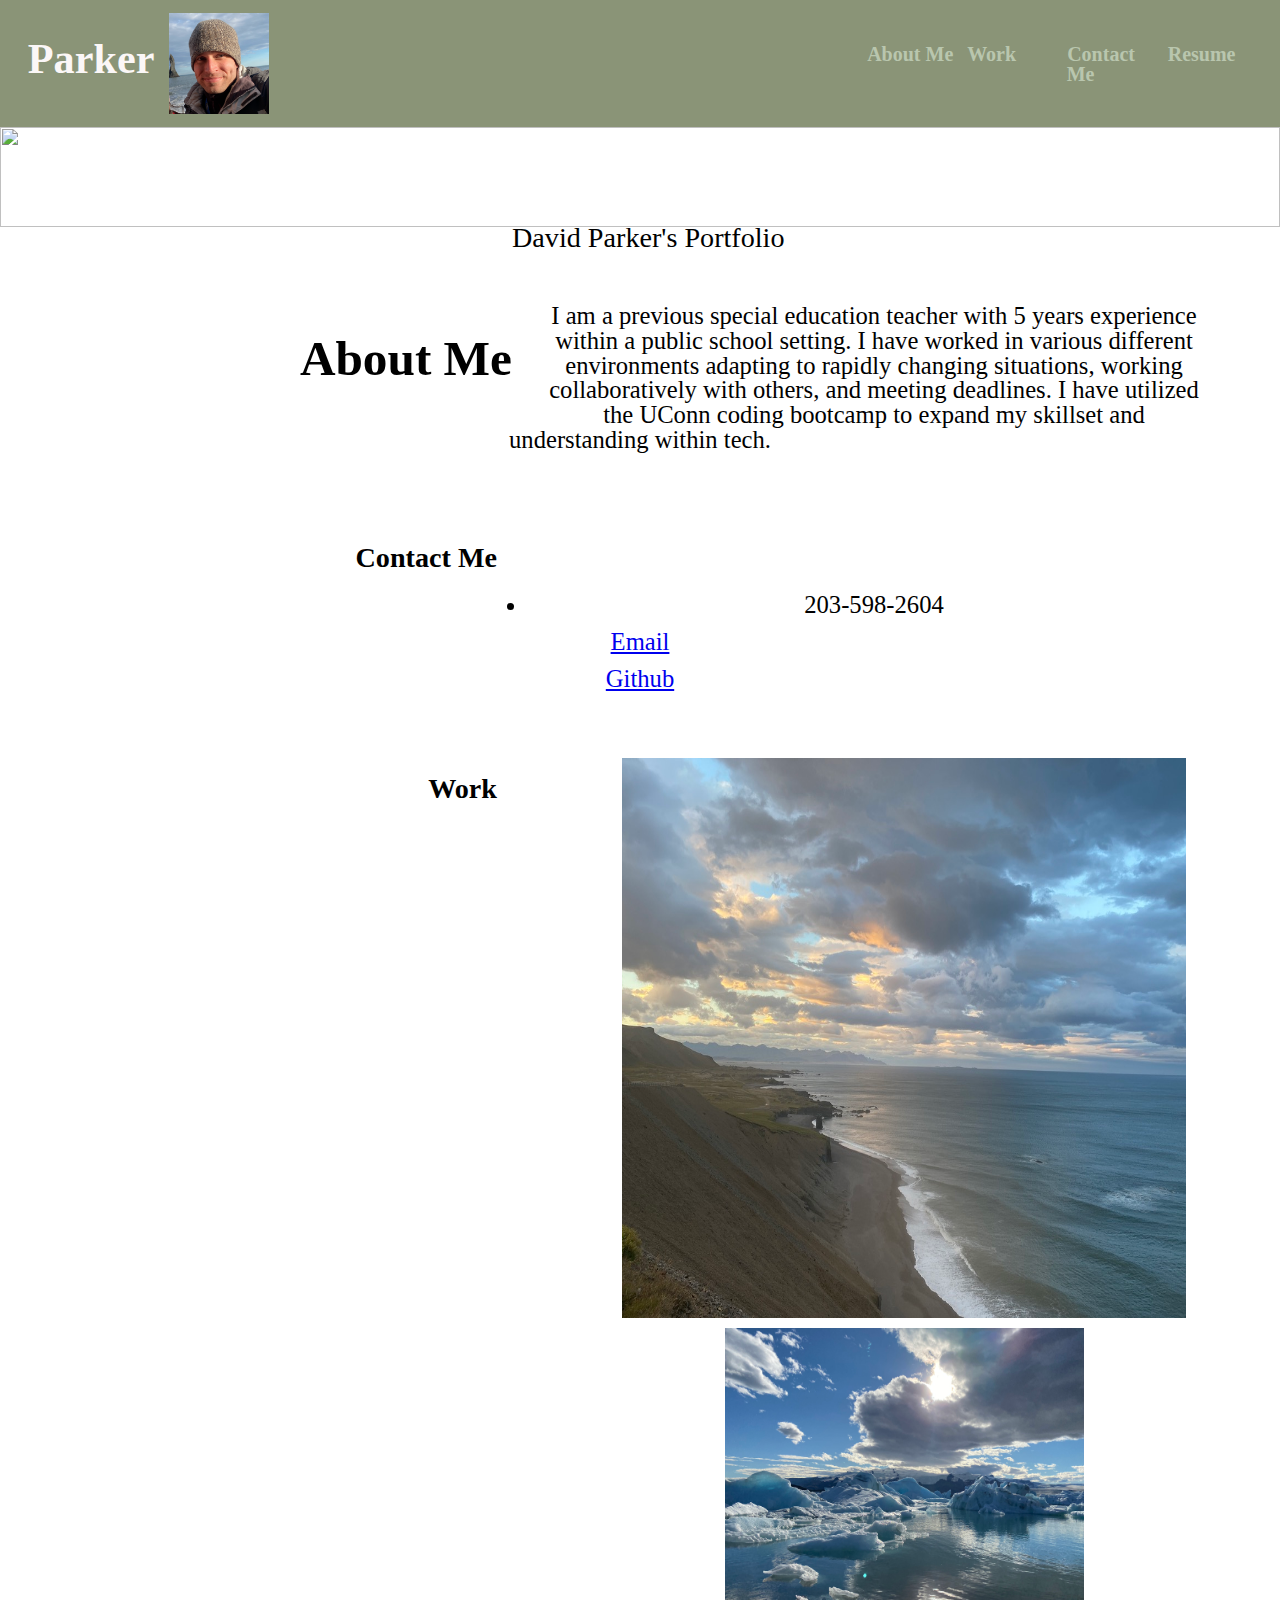
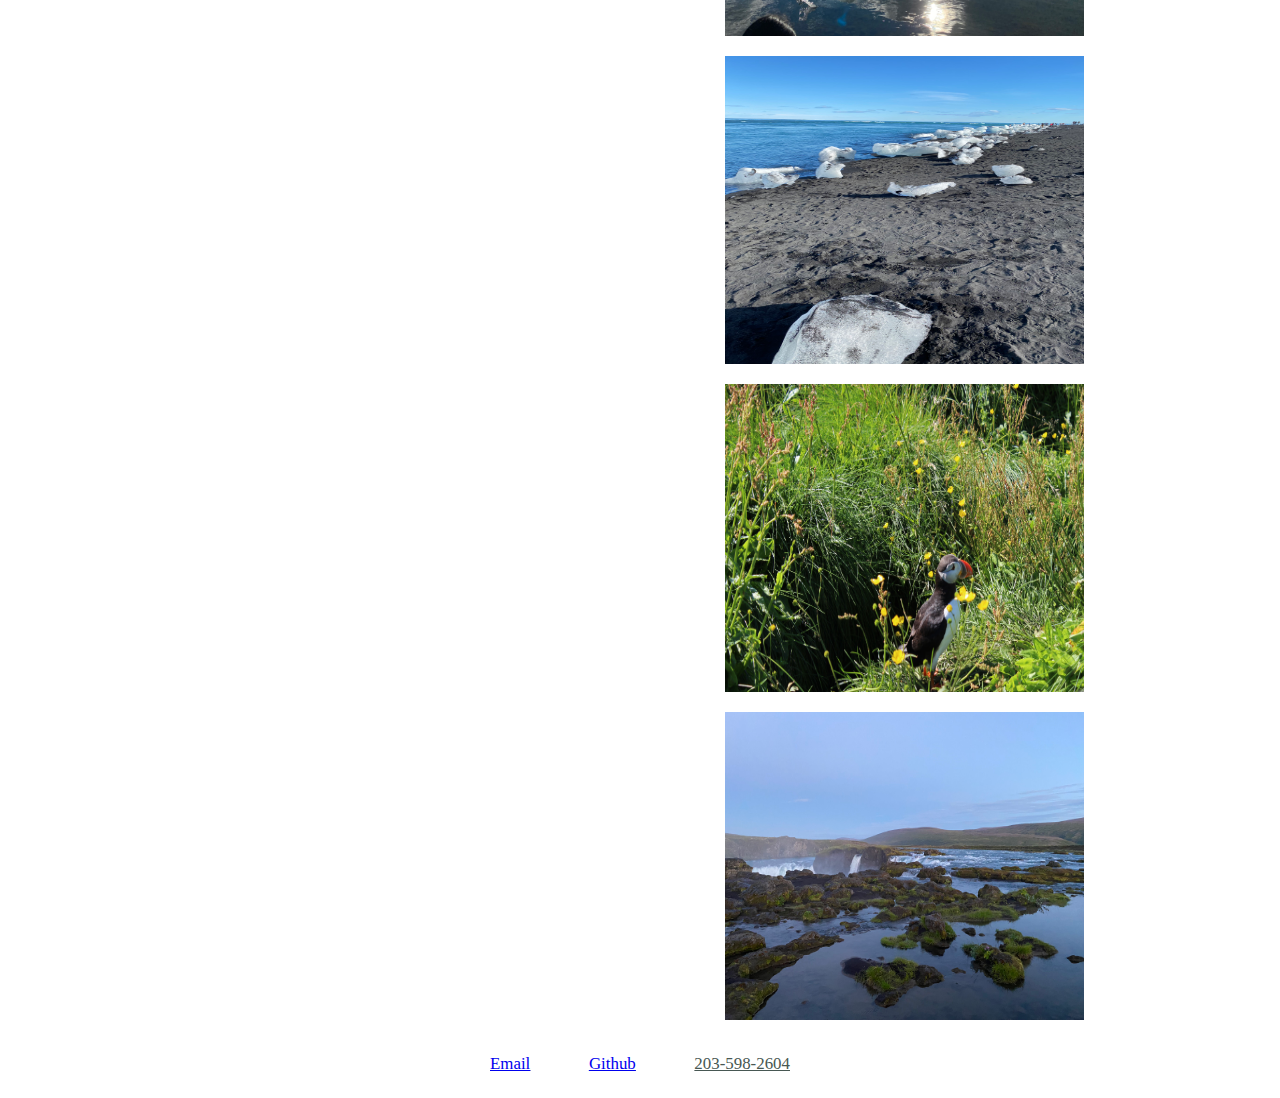
==== index.html @ a6476c89 "attempted asides" ====
<!DOCTYPE html>
<html>
    <head>
        <meta charset="UTF-8">
        <meta name="viewport" content="width=device-width, initial-scale=1.0">
        <title>David Parker Portfolio</title>
        <link rel="stylesheet" href="assets/css/reset.css" />
        <link rel="stylesheet" href="./assets/css/style.css" />
      </head>
      
      <body>
          <header>
      
             <div class="logo-container">
                <h1>Parker</h1>
                <img src="./images/headshot.png" class="headshot" alt="">
                
             </div>
            <nav >
                <ul class="nav-links">
                    <li><a href="#about-me">About Me</a></li>
                    <li><a href="#work">Work</a></li>
                    <li><a href="#contact">Contact Me</a></li>
                    <li><a href="#">Resume</a></li>
                 </ul>
        
            </nav>
          </header>
    <section class="under-header">
        <img src="https://static.vecteezy.com/system/resources/thumbnails/004/243/021/small/abstract-template-background-white-and-bright-blue-squares-overlapping-with-halftone-and-texture-free-vector.jpg" class="lines" alt="">
        <div class="bottom-left">David Parker's Portfolio</div>
    </section>

      

    <section id="about-me">
      <aside>
        <h3>About Me</h3>
       </aside>
        <p> I am a previous special education teacher with 5 years experience within a public school setting. I have worked in various different environments adapting to rapidly changing situations, working collaboratively with others, and meeting deadlines. I have utilized the UConn coding bootcamp to expand my skillset and understanding within tech.</p>
      </section>
      <aside>
        <h3>Contact Me</h3>
       </aside>

        <section id="contact">
          
          <li>
              <ul>203-598-2604</ul>
              <ul><a href="mailto: david.m.parker92@gmail.com">Email</a></ul>
              <ul><a href="https://github.com/DavidParker42">Github</a></ul>
          </li>
        </section>

      <section class="work-title">
        <aside>
         <h3>Work</h3>
        </aside>
        
    </section>
          <section class="picsContainer">
            <img src="./images/clouds-overview.jpeg" class="work" alt="">
            <img src="./images/iceberg.jpeg" class="gridPics" alt="">
            <img src="./images/ice.jpeg" class="gridPics" alt="">
            <img src="./images/bird.jpeg" class="gridPics" alt="">
            <img src="./images/water-rocks.jpeg" class="gridPics" alt="">
          </section>
          
         
          
          <footer>
            <li>
                <ul><a href="mailto: david.m.parker92@gmail.com">Email</a></ul>
                <ul><a href="https://github.com/DavidParker42">Github</a></ul>
                <ul>203-598-2604</ul>

            </li>
          </footer>
      </body>
</html>
---- assets/css/style.css ----
header {
  display: flex;
  justify-content: space-between;
  align-items: center;
  padding: 1%;
  background-color: #8a9477;
  color: rgb(251, 247, 247);
}

.logo-container{
  display: flex;
}

  nav li {
    display: inline;
    min-width: 100px;
    font-size: 20px;
 }
  .headshot{
     width: 100px;
  }
   .nav-links {
    display: flex;
   }

  nav a {
    width: 250px;
    margin: 0 .5%;
    font-size: 100%;
    color: #13293d;
   
  }
  nav a:hover {
    color: rgb(72, 88, 83);
    text-decoration: underline;
    
  }

  nav a {
    color: #b9c6ae;
    font-weight: bold;
    text-decoration: none;
  }
  
  .underheader {
    display: flex;
    position: relative;
    text-align: center;
    color: white;
  }

  .bottom-left {
    position: absolute;
    bottom: 72%;
    left: 40%;
    font-size: 200%;
  }

  #about-me {
    text-align: center;
font-size: 175%;
padding: 75px;
  }

  aside {
    text-align: right;
    width: 40%;
    padding-right: .5rem;
    margin-right: .5rem;
    float: left;
  }

  aside h3 {
    font-size: 200%;
  }

  .work {
    margin: auto;
    height: 560px;
    width: 75%;

  }

.gridPics{
  height: 308px;
  width: 359px;
  margin: auto;
  padding: 10px;
 
}

  .lines {
    height: 100px;
    width: 100vw;
  }

  main {
    display: flex;
    flex: 1 1 0;
    max-width: 1200px;
    margin: 2% auto;
  }

  h1 {
    font-size: 300%;
  }

  #contact {
    line-height: 1.5;
    text-align: center;
    font-size: 175%;
    padding: 60px;
  }

  footer {
    display: flex;
    justify-content: center;
    padding: 2%;
    background-color: white;
    color: rgb(1, 1, 1);
  }

.picsContainer{
  display: flex;
  flex-wrap: wrap;
}
.work:hover{
  border: 5px solid tan;
  color: rgb(72, 88, 83);
}
.gridPics:hover{
  border: 5px solid tan;
  color: rgb(72, 88, 83);
}

  footer li {
    display: flex;
    justify-content: space-between;
    min-width: 300px;
    font-size: larger;
    text-decoration: underline;
    color: rgb(72, 88, 83);
  }
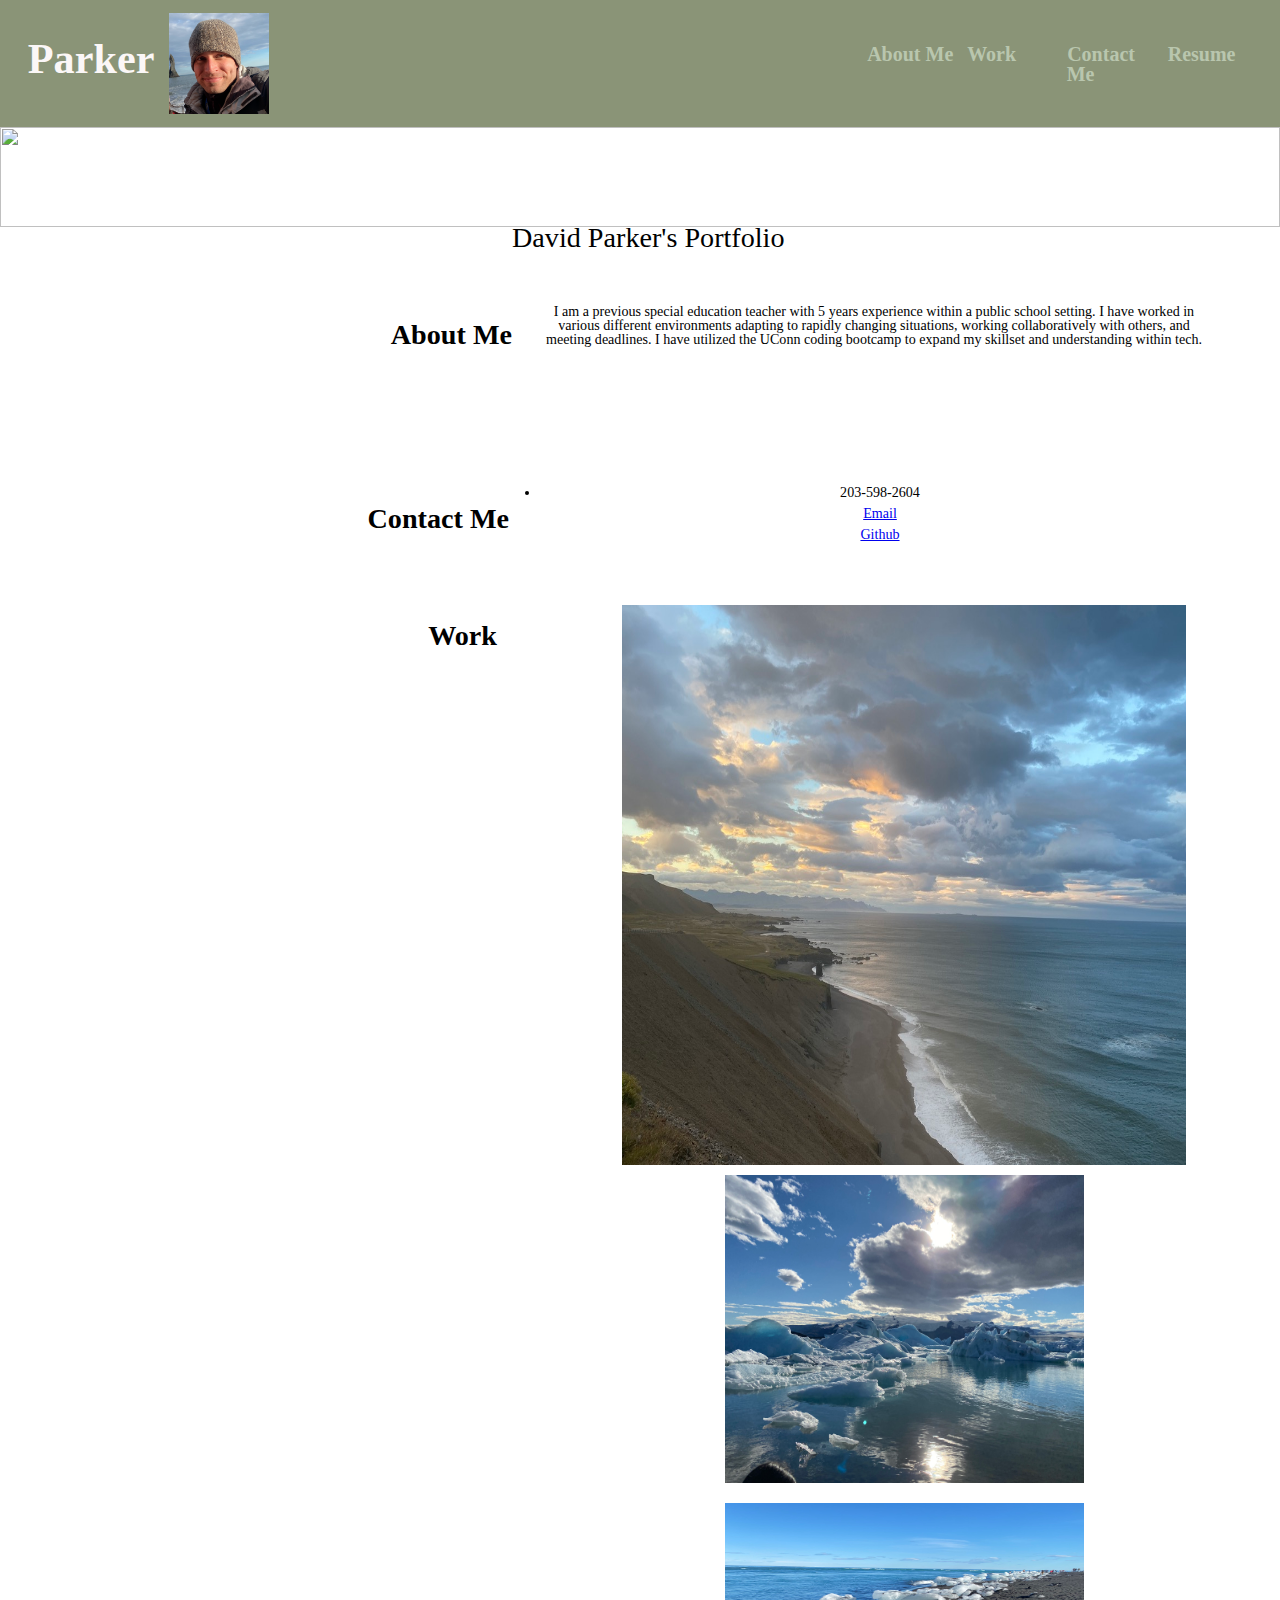
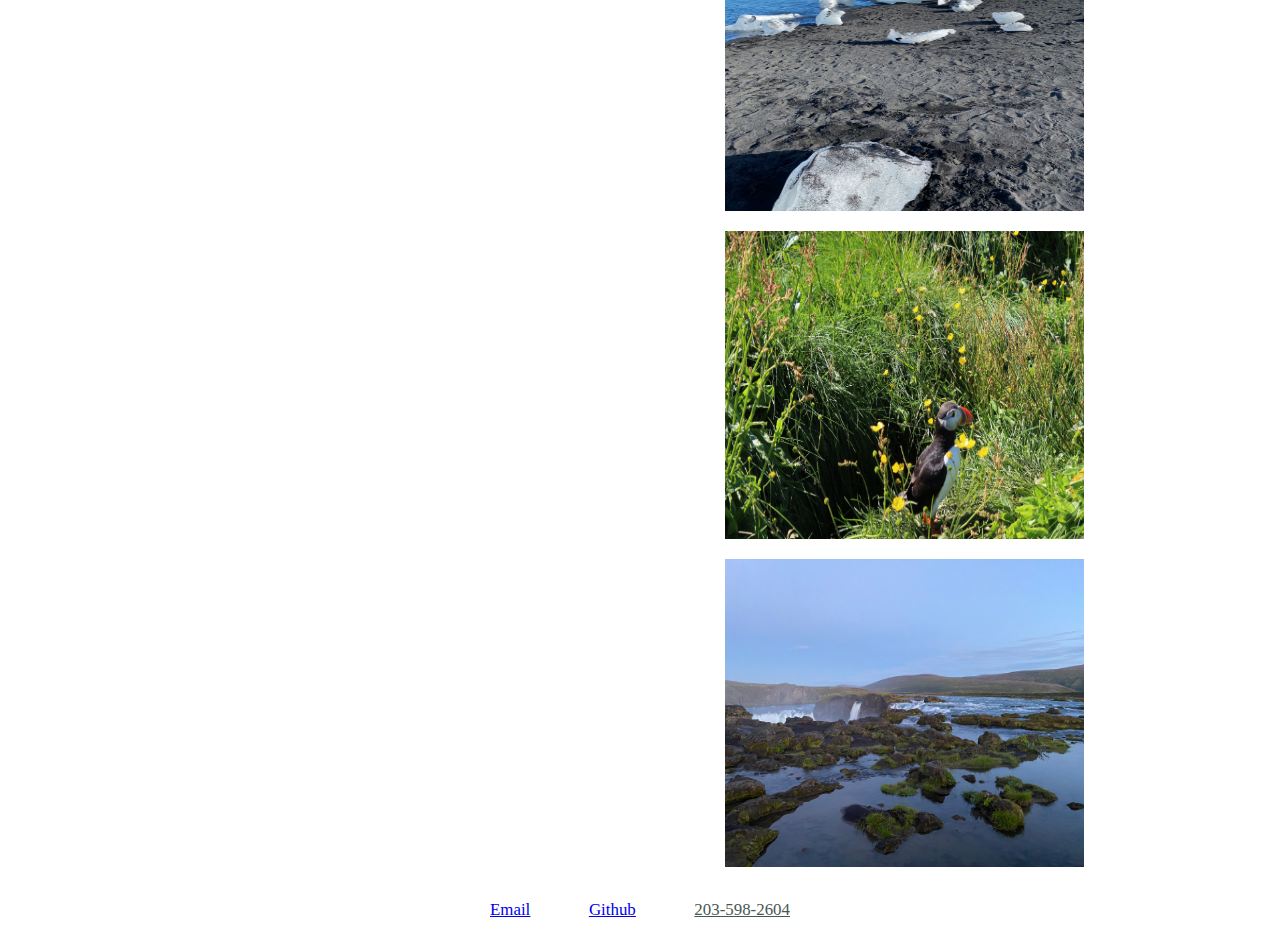
==== commit 904362f1: "2nd attempt asides" ====
--- a/index.html
+++ b/index.html
@@ -34,17 +34,22 @@
       
 
     <section id="about-me">
-      <aside>
+
+       <aside>
         <h3>About Me</h3>
        </aside>
+
         <p> I am a previous special education teacher with 5 years experience within a public school setting. I have worked in various different environments adapting to rapidly changing situations, working collaboratively with others, and meeting deadlines. I have utilized the UConn coding bootcamp to expand my skillset and understanding within tech.</p>
       </section>
-      <aside>
-        <h3>Contact Me</h3>
-       </aside>
+      
+      
 
         <section id="contact">
-          
+
+           <aside>
+            <h3>Contact Me</h3>
+           </aside>
+
           <li>
               <ul>203-598-2604</ul>
               <ul><a href="mailto: david.m.parker92@gmail.com">Email</a></ul>
@@ -53,6 +58,7 @@
         </section>
 
       <section class="work-title">
+        
         <aside>
          <h3>Work</h3>
         </aside>
--- a/assets/css/style.css
+++ b/assets/css/style.css
@@ -58,9 +58,12 @@
 
   #about-me {
     text-align: center;
-font-size: 175%;
 padding: 75px;
   }
+
+aside h3 {
+  
+}
 
   aside {
     text-align: right;
@@ -68,6 +71,7 @@
     padding-right: .5rem;
     margin-right: .5rem;
     float: left;
+    boarder-right: 2px black solid;
   }
 
   aside h3 {
@@ -108,7 +112,6 @@
   #contact {
     line-height: 1.5;
     text-align: center;
-    font-size: 175%;
     padding: 60px;
   }
 
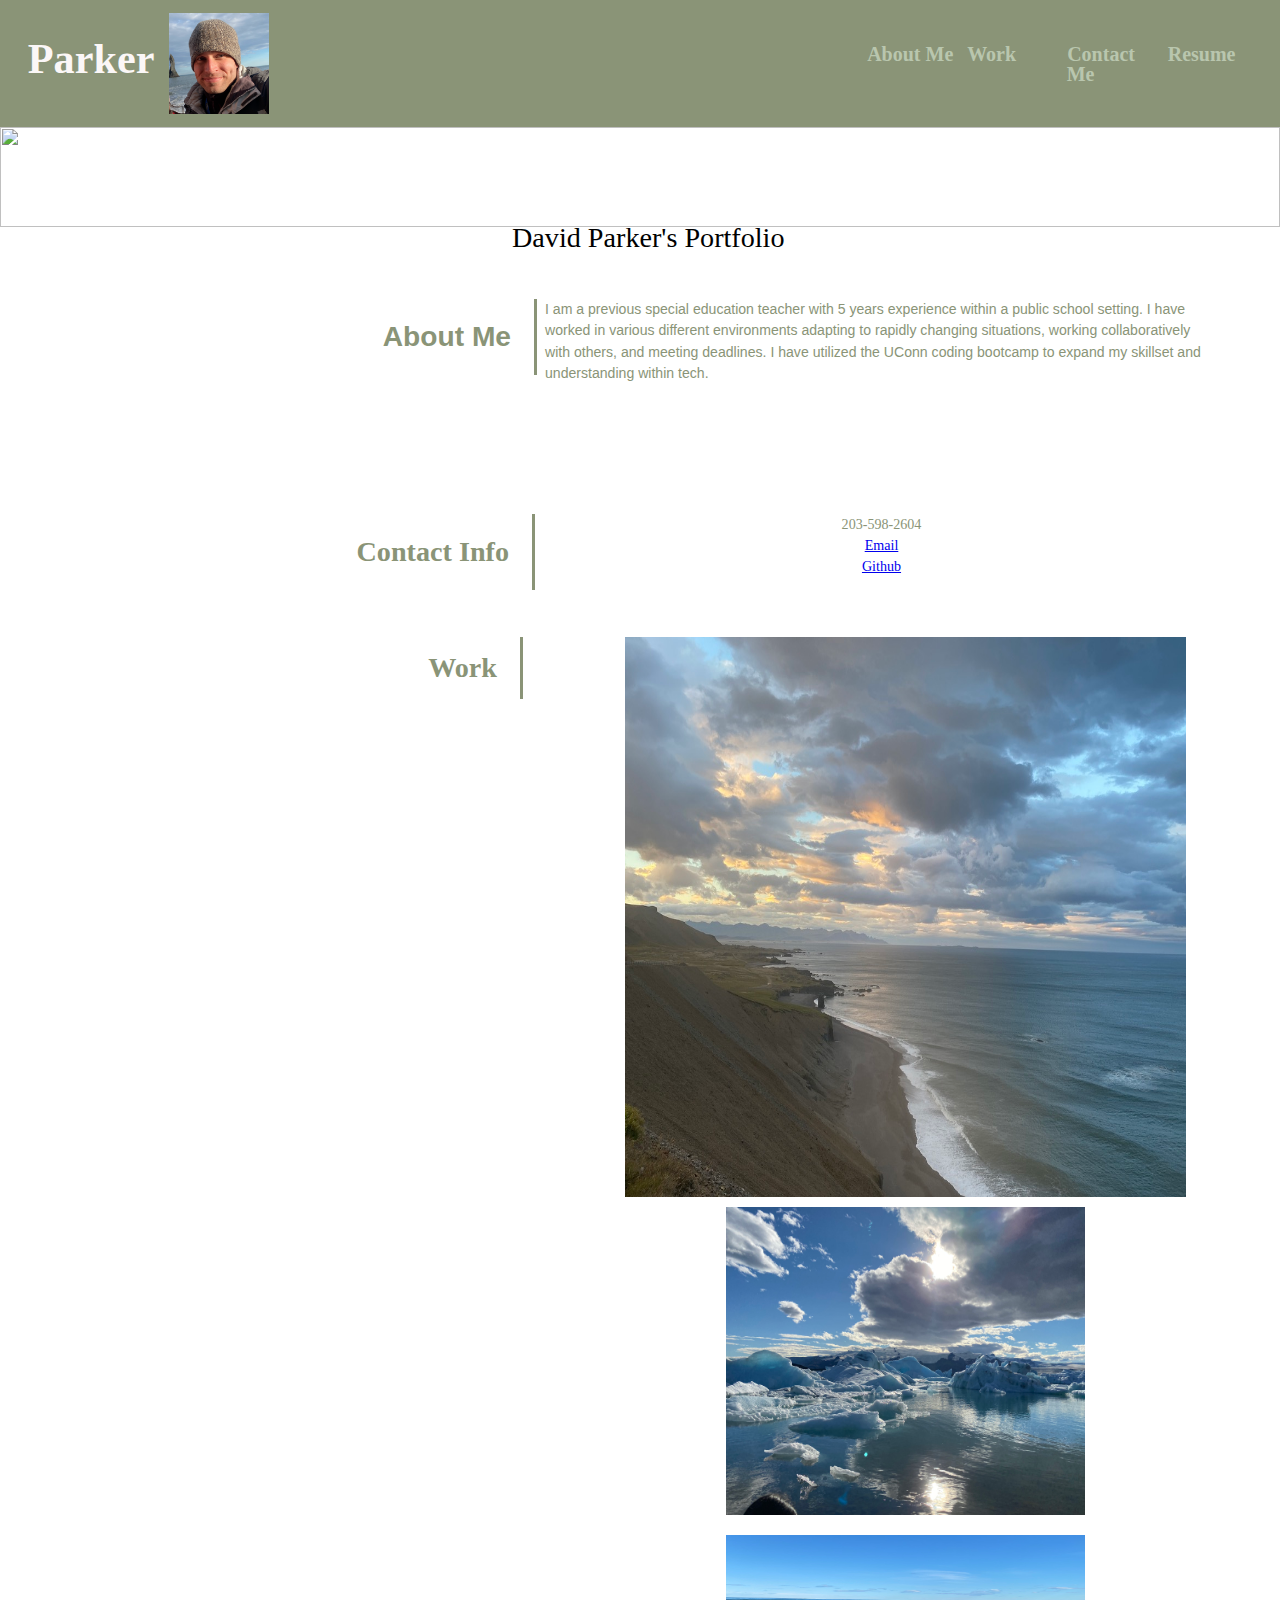
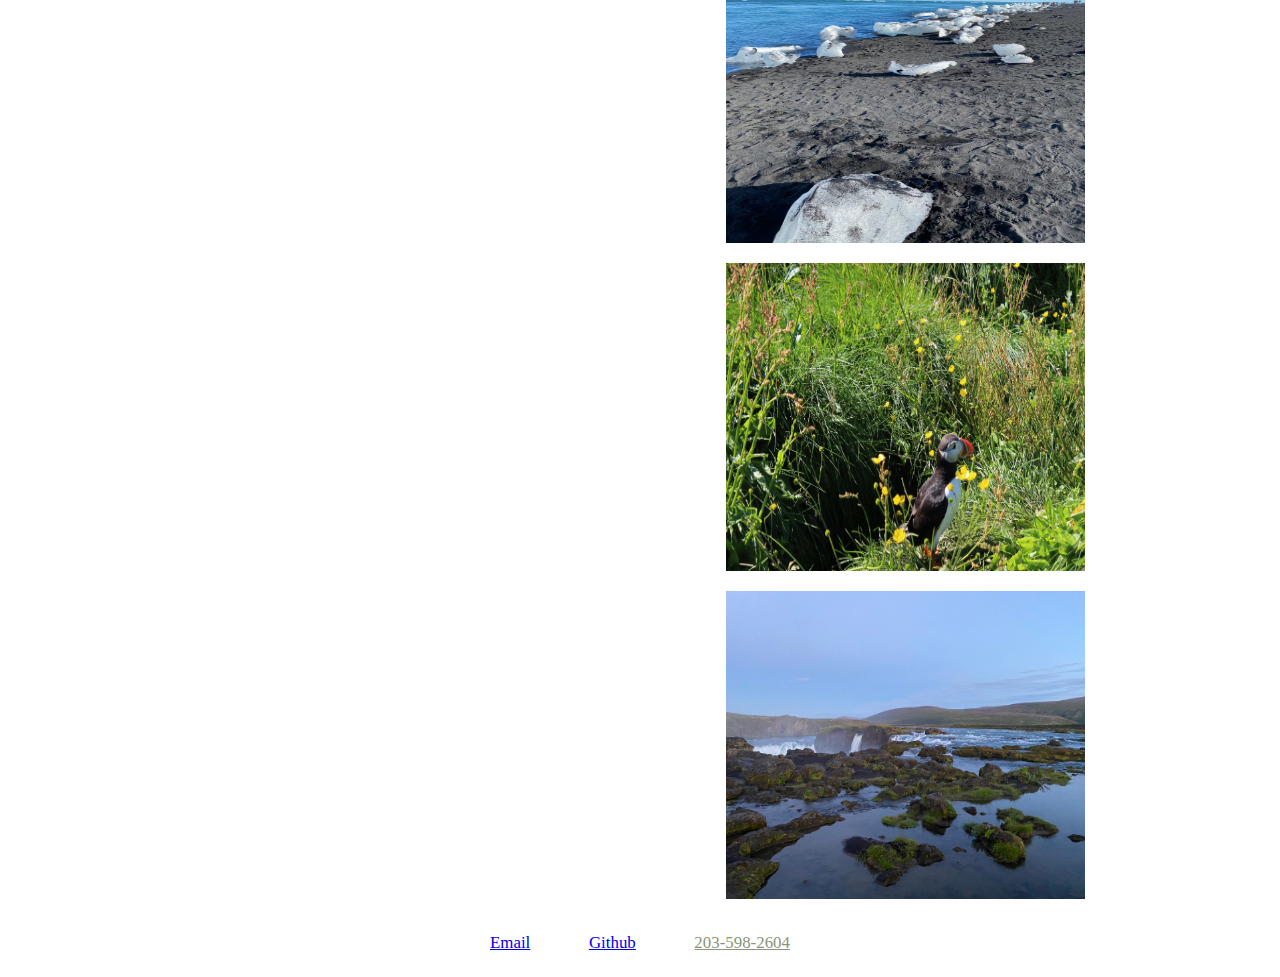
==== commit 0170f8d7: "aside size, nav links, and font color" ====
--- a/index.html
+++ b/index.html
@@ -19,7 +19,7 @@
             <nav >
                 <ul class="nav-links">
                     <li><a href="#about-me">About Me</a></li>
-                    <li><a href="#work">Work</a></li>
+                    <li><a href="#work-pics">Work</a></li>
                     <li><a href="#contact">Contact Me</a></li>
                     <li><a href="#">Resume</a></li>
                  </ul>
@@ -44,10 +44,10 @@
       
       
 
-        <section id="contact">
+        <section class="contactParagraph" id="contact">
 
            <aside>
-            <h3>Contact Me</h3>
+            <h3>Contact Info</h3>
            </aside>
 
           <li>
@@ -58,13 +58,13 @@
         </section>
 
       <section class="work-title">
-        
+
         <aside>
-         <h3>Work</h3>
+         <h3>Work </h3>
         </aside>
         
     </section>
-          <section class="picsContainer">
+          <section class="picsContainer" id="work-pics">
             <img src="./images/clouds-overview.jpeg" class="work" alt="">
             <img src="./images/iceberg.jpeg" class="gridPics" alt="">
             <img src="./images/ice.jpeg" class="gridPics" alt="">
--- a/assets/css/style.css
+++ b/assets/css/style.css
@@ -57,12 +57,22 @@
   }
 
   #about-me {
-    text-align: center;
-padding: 75px;
+    text-align: left;
+    padding: 70px;
+    font-family: Arial, Helvetica, sans-serif;
+    font-size: 100%;
+    line-height: 1.5;
+    color: #8a9477;
+  }
+
+  .contactParagraph li {
+    list-style-type: none;
+    color: #8a9477;
   }
 
 aside h3 {
-  
+color: #8a9477;
+
 }
 
   aside {
@@ -71,7 +81,8 @@
     padding-right: .5rem;
     margin-right: .5rem;
     float: left;
-    boarder-right: 2px black solid;
+    border-style: none solid none none;
+    border-color: #8a9477;
   }
 
   aside h3 {
@@ -92,6 +103,8 @@
   padding: 10px;
  
 }
+
+
 
   .lines {
     height: 100px;
@@ -142,7 +155,7 @@
     min-width: 300px;
     font-size: larger;
     text-decoration: underline;
-    color: rgb(72, 88, 83);
+    color:#8a9477;
   }
 
 
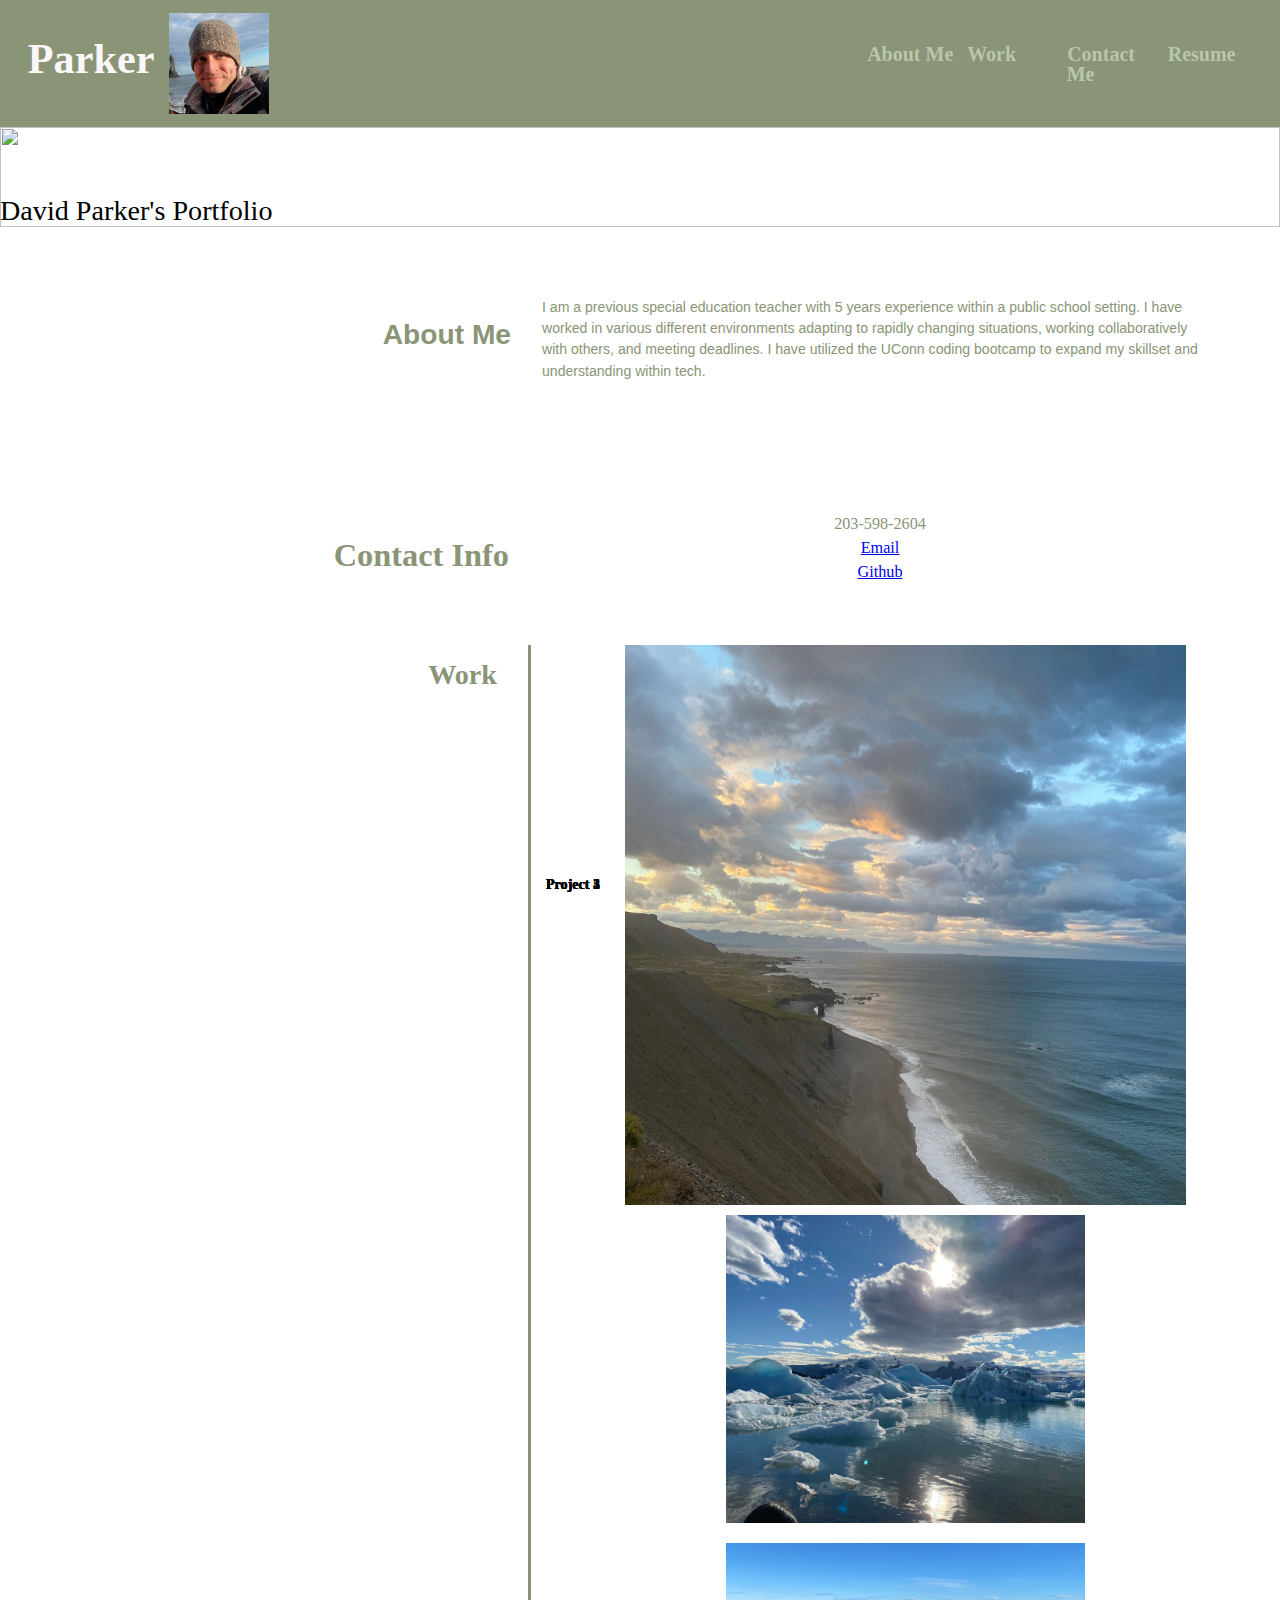
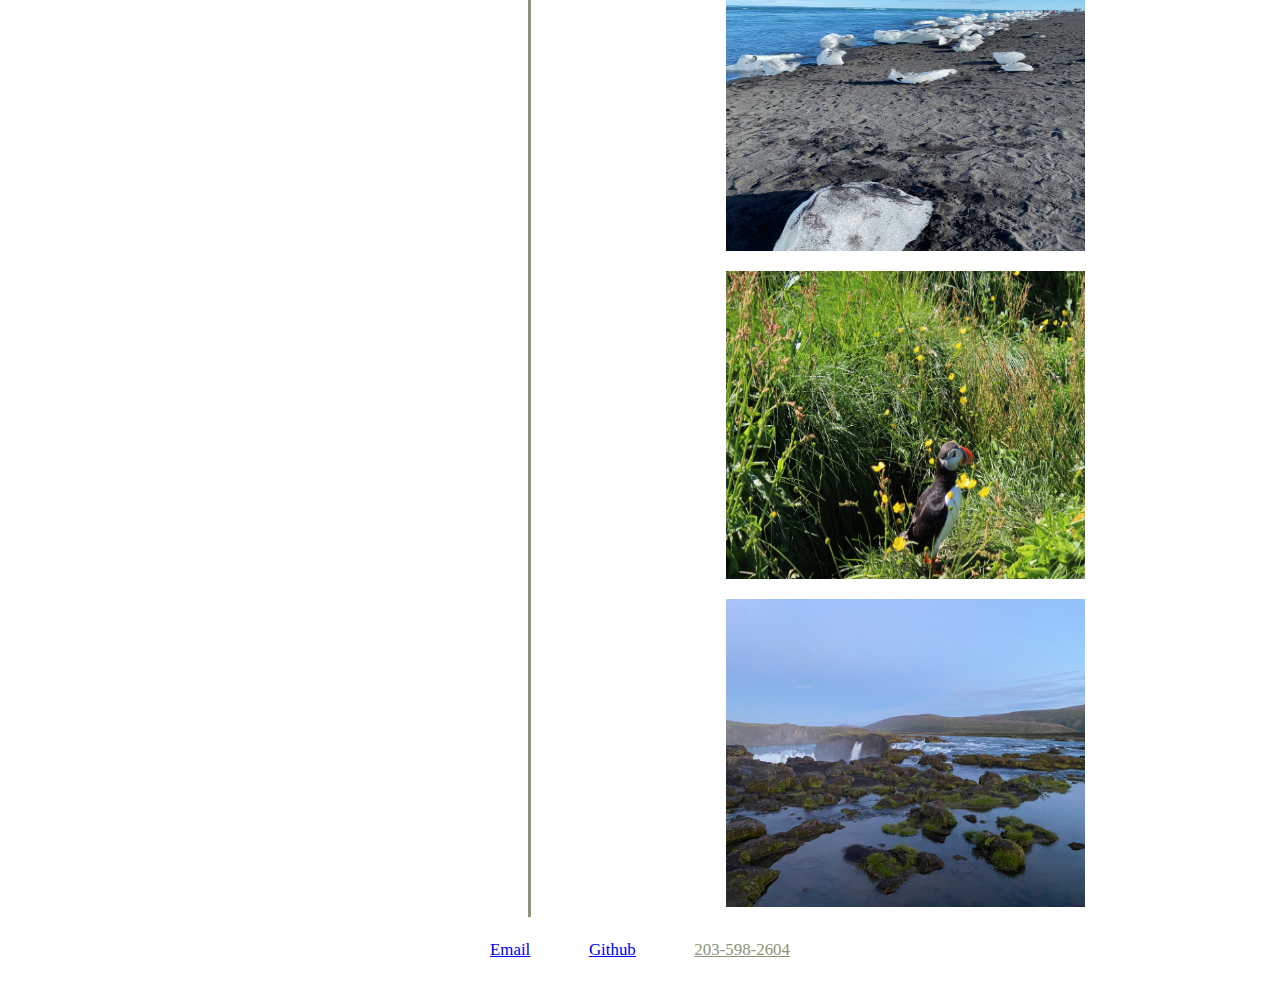
==== commit 551efe5d: "attempted picture label" ====
--- a/index.html
+++ b/index.html
@@ -1,87 +1,99 @@
 <!DOCTYPE html>
 <html>
-    <head>
-        <meta charset="UTF-8">
-        <meta name="viewport" content="width=device-width, initial-scale=1.0">
-        <title>David Parker Portfolio</title>
-        <link rel="stylesheet" href="assets/css/reset.css" />
-        <link rel="stylesheet" href="./assets/css/style.css" />
-      </head>
-      
-      <body>
-          <header>
-      
-             <div class="logo-container">
-                <h1>Parker</h1>
-                <img src="./images/headshot.png" class="headshot" alt="">
-                
-             </div>
-            <nav >
-                <ul class="nav-links">
-                    <li><a href="#about-me">About Me</a></li>
-                    <li><a href="#work-pics">Work</a></li>
-                    <li><a href="#contact">Contact Me</a></li>
-                    <li><a href="#">Resume</a></li>
-                 </ul>
-        
-            </nav>
-          </header>
+  <head>
+    <meta charset="UTF-8" />
+    <meta name="viewport" content="width=device-width, initial-scale=1.0" />
+    <title>David Parker Portfolio</title>
+    <link rel="stylesheet" href="assets/css/reset.css" />
+    <link rel="stylesheet" href="./assets/css/style.css" />
+  </head>
+
+  <body>
+    <header>
+      <div class="logo-container">
+        <h1>Parker</h1>
+        <img src="./images/headshot.png" class="headshot" alt="" />
+      </div>
+      <nav>
+        <ul class="nav-links">
+          <li><a href="#about-me">About Me</a></li>
+          <li><a href="#work-pics">Work</a></li>
+          <li><a href="#contact">Contact Me</a></li>
+          <li><a href="#">Resume</a></li>
+        </ul>
+      </nav>
+    </header>
     <section class="under-header">
-        <img src="https://static.vecteezy.com/system/resources/thumbnails/004/243/021/small/abstract-template-background-white-and-bright-blue-squares-overlapping-with-halftone-and-texture-free-vector.jpg" class="lines" alt="">
-        <div class="bottom-left">David Parker's Portfolio</div>
+      <img
+        src="https://static.vecteezy.com/system/resources/thumbnails/004/243/021/small/abstract-template-background-white-and-bright-blue-squares-overlapping-with-halftone-and-texture-free-vector.jpg"
+        class="lines"
+        alt=""
+      />
+      <div class="bottom-left">David Parker's Portfolio</div>
     </section>
 
-      
+    <section id="about-me">
+      <aside>
+        <h3>About Me</h3>
+      </aside>
 
-    <section id="about-me">
+      <p>
+        I am a previous special education teacher with 5 years experience within
+        a public school setting. I have worked in various different environments
+        adapting to rapidly changing situations, working collaboratively with
+        others, and meeting deadlines. I have utilized the UConn coding bootcamp
+        to expand my skillset and understanding within tech.
+      </p>
+    </section>
 
-       <aside>
-        <h3>About Me</h3>
-       </aside>
+    <section class="contactParagraph" id="contact">
+      <aside>
+        <h3>Contact Info</h3>
+      </aside>
 
-        <p> I am a previous special education teacher with 5 years experience within a public school setting. I have worked in various different environments adapting to rapidly changing situations, working collaboratively with others, and meeting deadlines. I have utilized the UConn coding bootcamp to expand my skillset and understanding within tech.</p>
-      </section>
-      
-      
+      <ul>
+        <li>
+          203-598-2604
+        </li>
+        <li>
+          <a href="mailto: david.m.parker92@gmail.com">Email</a>
+        </li>
+        <li>
+          <a href="https://github.com/DavidParker42">Github</a>
+        </li>
+      </ul>
+    </section>
 
-        <section class="contactParagraph" id="contact">
+    <section class="work-title">
+      <aside>
+        <h3>Work</h3>
+      </aside>
+    </section>
+    <section class="picsContainer" id="work-pics">
+      <img src="./images/clouds-overview.jpeg" class="work" alt="" />
+      <div class="image1"><h4>Project 1</h4></div>
+      <img src="./images/iceberg.jpeg" class="gridPics" alt="" />
+      <div class="image2"><h4>Project 2</h4></div>
+      <img src="./images/ice.jpeg" class="gridPics" alt="" />
+      <div class="image3"><h4>Project 3</h4></div>
+      <img src="./images/bird.jpeg" class="gridPics" alt="" />
+      <div class="image4"><h4>Project 4</h4></div>
+      <img src="./images/water-rocks.jpeg" class="gridPics" alt="" />
+      <div class="image5"><h4>Project 5</h4></div>
+    </section>
 
-           <aside>
-            <h3>Contact Info</h3>
-           </aside>
-
-          <li>
-              <ul>203-598-2604</ul>
-              <ul><a href="mailto: david.m.parker92@gmail.com">Email</a></ul>
-              <ul><a href="https://github.com/DavidParker42">Github</a></ul>
-          </li>
-        </section>
-
-      <section class="work-title">
-
-        <aside>
-         <h3>Work </h3>
-        </aside>
-        
-    </section>
-          <section class="picsContainer" id="work-pics">
-            <img src="./images/clouds-overview.jpeg" class="work" alt="">
-            <img src="./images/iceberg.jpeg" class="gridPics" alt="">
-            <img src="./images/ice.jpeg" class="gridPics" alt="">
-            <img src="./images/bird.jpeg" class="gridPics" alt="">
-            <img src="./images/water-rocks.jpeg" class="gridPics" alt="">
-          </section>
-          
-         
-          
-          <footer>
-            <li>
-                <ul><a href="mailto: david.m.parker92@gmail.com">Email</a></ul>
-                <ul><a href="https://github.com/DavidParker42">Github</a></ul>
-                <ul>203-598-2604</ul>
-
-            </li>
-          </footer>
-      </body>
+    <footer>
+      <li>
+        <ul>
+          <a href="mailto: david.m.parker92@gmail.com">Email</a>
+        </ul>
+        <ul>
+          <a href="https://github.com/DavidParker42">Github</a>
+        </ul>
+        <ul>
+          203-598-2604
+        </ul>
+      </li>
+    </footer>
+  </body>
 </html>
-
--- a/assets/css/style.css
+++ b/assets/css/style.css
@@ -42,17 +42,17 @@
     text-decoration: none;
   }
   
-  .underheader {
+  .under-header {
     display: flex;
     position: relative;
     text-align: center;
-    color: white;
+    color: black;
   }
 
   .bottom-left {
     position: absolute;
-    bottom: 72%;
-    left: 40%;
+    bottom: 2px;
+    left: 0;
     font-size: 200%;
   }
 
@@ -63,11 +63,13 @@
     font-size: 100%;
     line-height: 1.5;
     color: #8a9477;
+
   }
 
   .contactParagraph li {
     list-style-type: none;
     color: #8a9477;
+    
   }
 
 aside h3 {
@@ -81,8 +83,7 @@
     padding-right: .5rem;
     margin-right: .5rem;
     float: left;
-    border-style: none solid none none;
-    border-color: #8a9477;
+    
   }
 
   aside h3 {
@@ -101,9 +102,31 @@
   width: 359px;
   margin: auto;
   padding: 10px;
- 
 }
 
+.image1 {
+  position: absolute;
+    bottom: 0px;
+}
+.image2 {
+  position: absolute;
+    bottom: 0px;
+}
+
+.image3 {
+  position: absolute;
+    bottom: 0px;
+}
+
+.image4 {
+  position: absolute;
+    bottom: 0px;
+}
+
+.image5 {
+  position: absolute;
+    bottom: 0px;
+}
 
 
   .lines {
@@ -126,7 +149,10 @@
     line-height: 1.5;
     text-align: center;
     padding: 60px;
+    font-size: 115%;
+    
   }
+
 
   footer {
     display: flex;
@@ -139,6 +165,8 @@
 .picsContainer{
   display: flex;
   flex-wrap: wrap;
+  border-style: none none none solid;
+    border-color: #8a9477;
 }
 .work:hover{
   border: 5px solid tan;
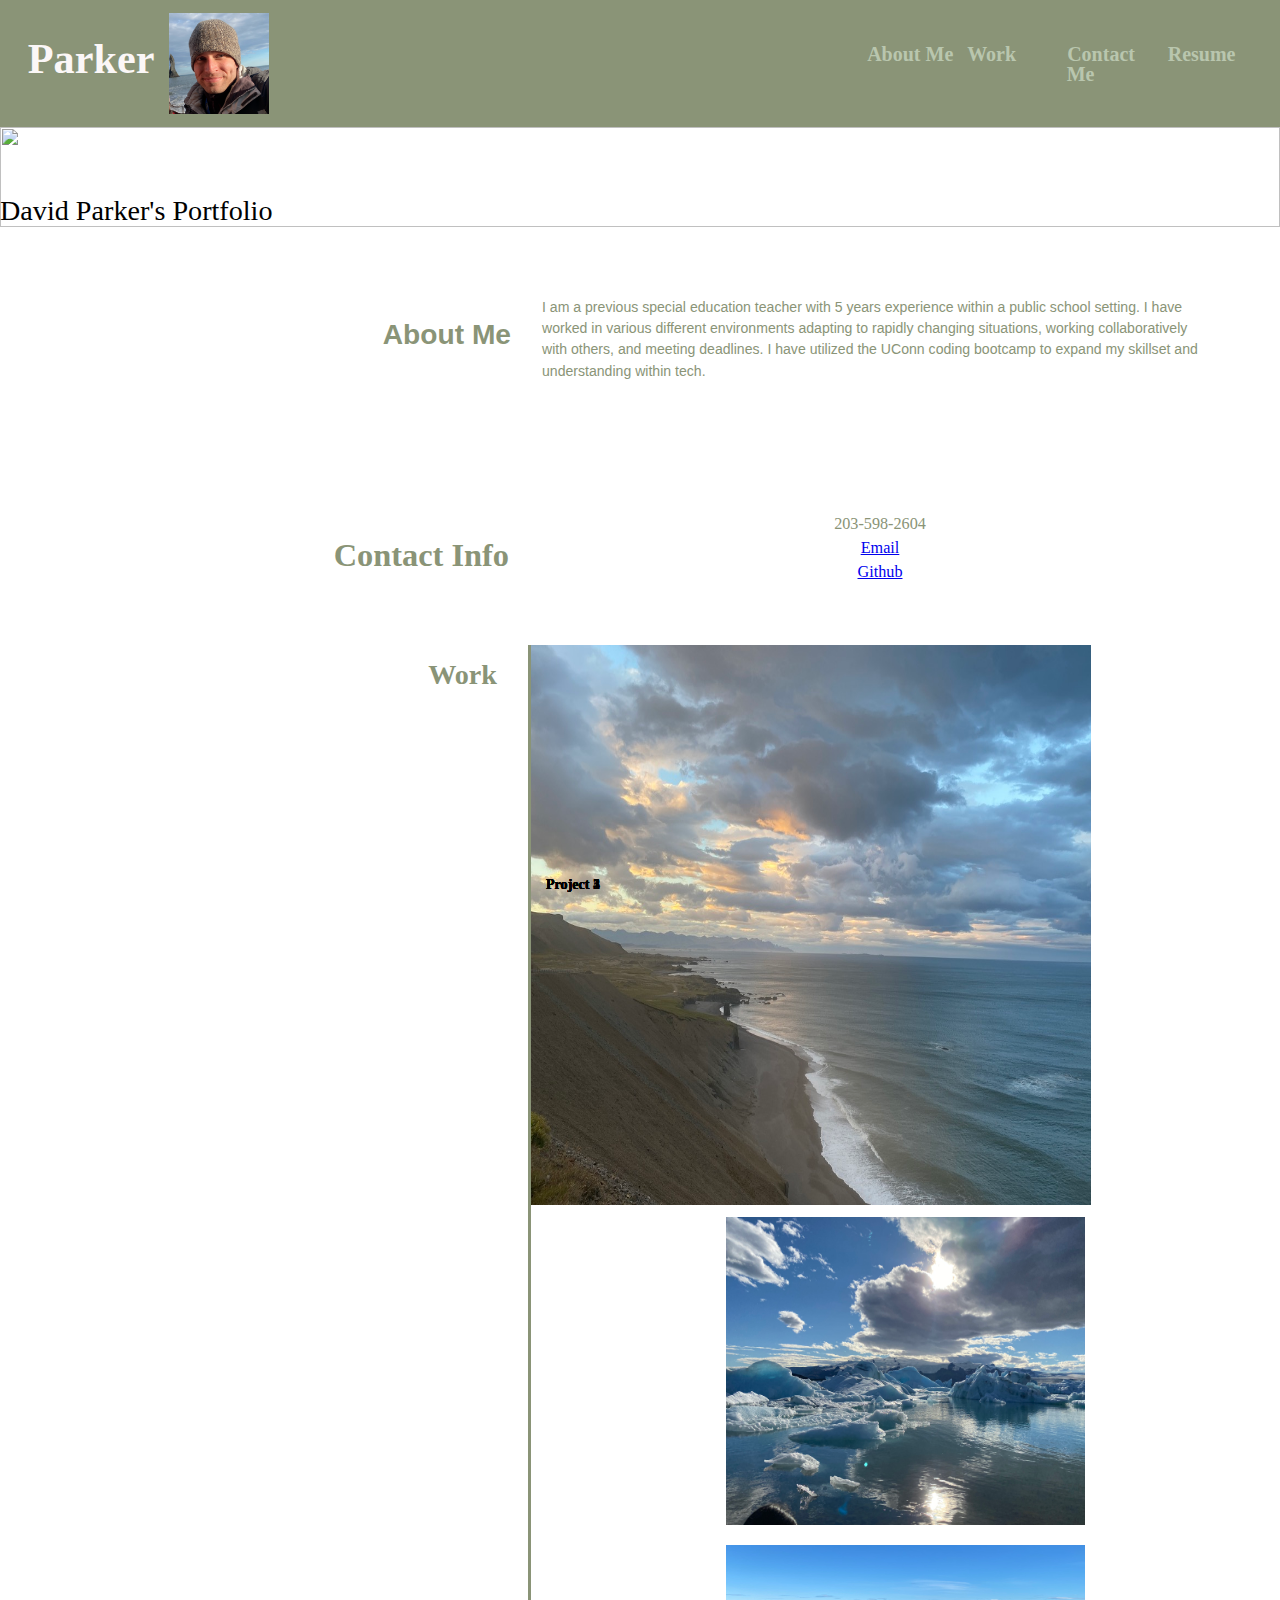
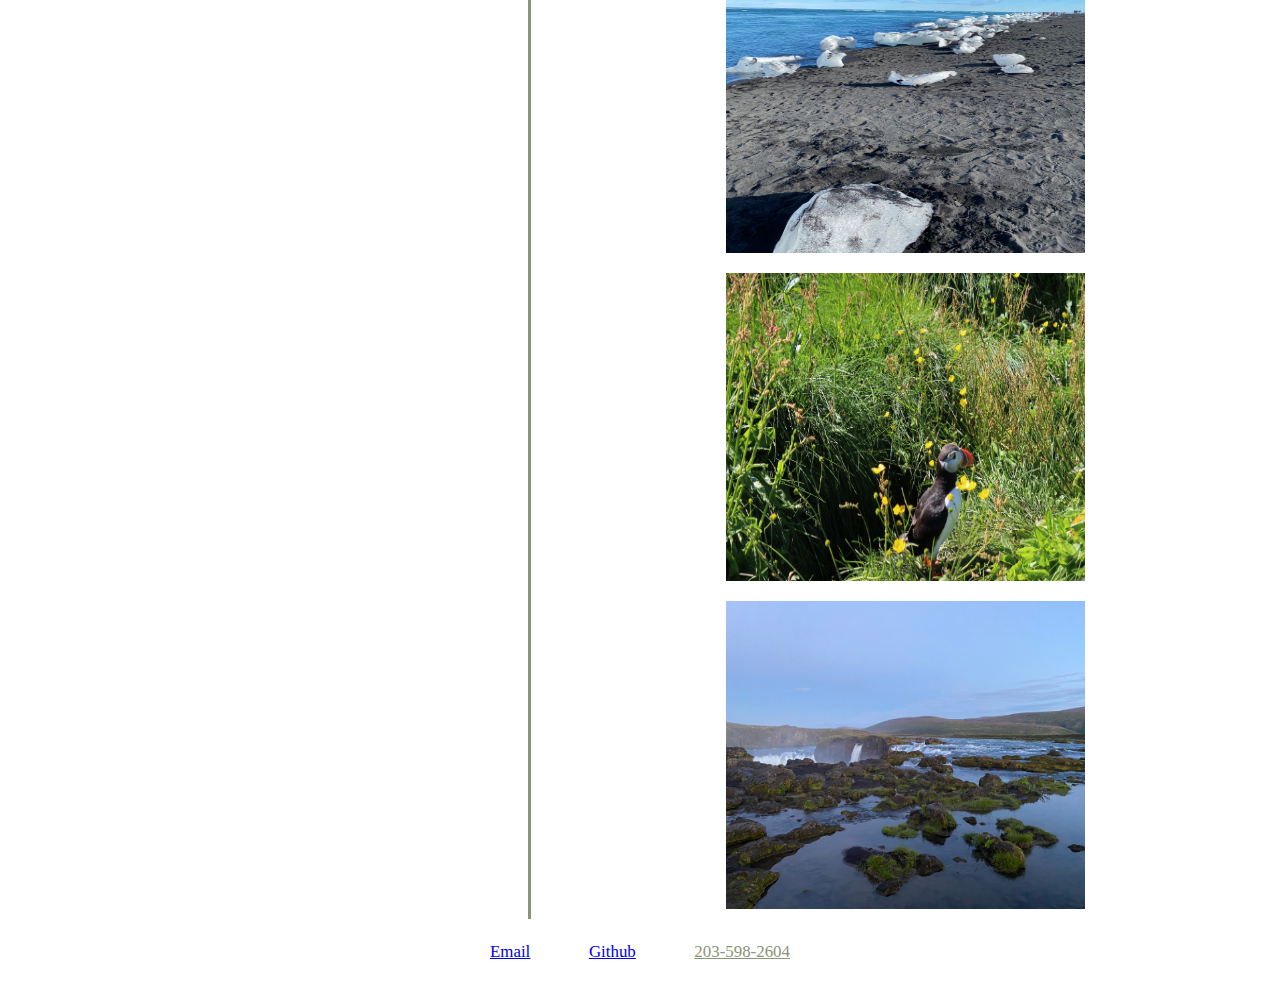
==== commit f378003b: "fixed link" ====
--- a/index.html
+++ b/index.html
@@ -19,7 +19,7 @@
           <li><a href="#about-me">About Me</a></li>
           <li><a href="#work-pics">Work</a></li>
           <li><a href="#contact">Contact Me</a></li>
-          <li><a href="#">Resume</a></li>
+          <li><a href="resume.html">Resume</a></li>
         </ul>
       </nav>
     </header>
@@ -70,7 +70,7 @@
       </aside>
     </section>
     <section class="picsContainer" id="work-pics">
-      <img src="./images/clouds-overview.jpeg" class="work" alt="" />
+      <a href="https://github.com/julianbenchimol/newsletter-app"><img src="./images/clouds-overview.jpeg" class="work" alt="" /></a>
       <div class="image1"><h4>Project 1</h4></div>
       <img src="./images/iceberg.jpeg" class="gridPics" alt="" />
       <div class="image2"><h4>Project 2</h4></div>
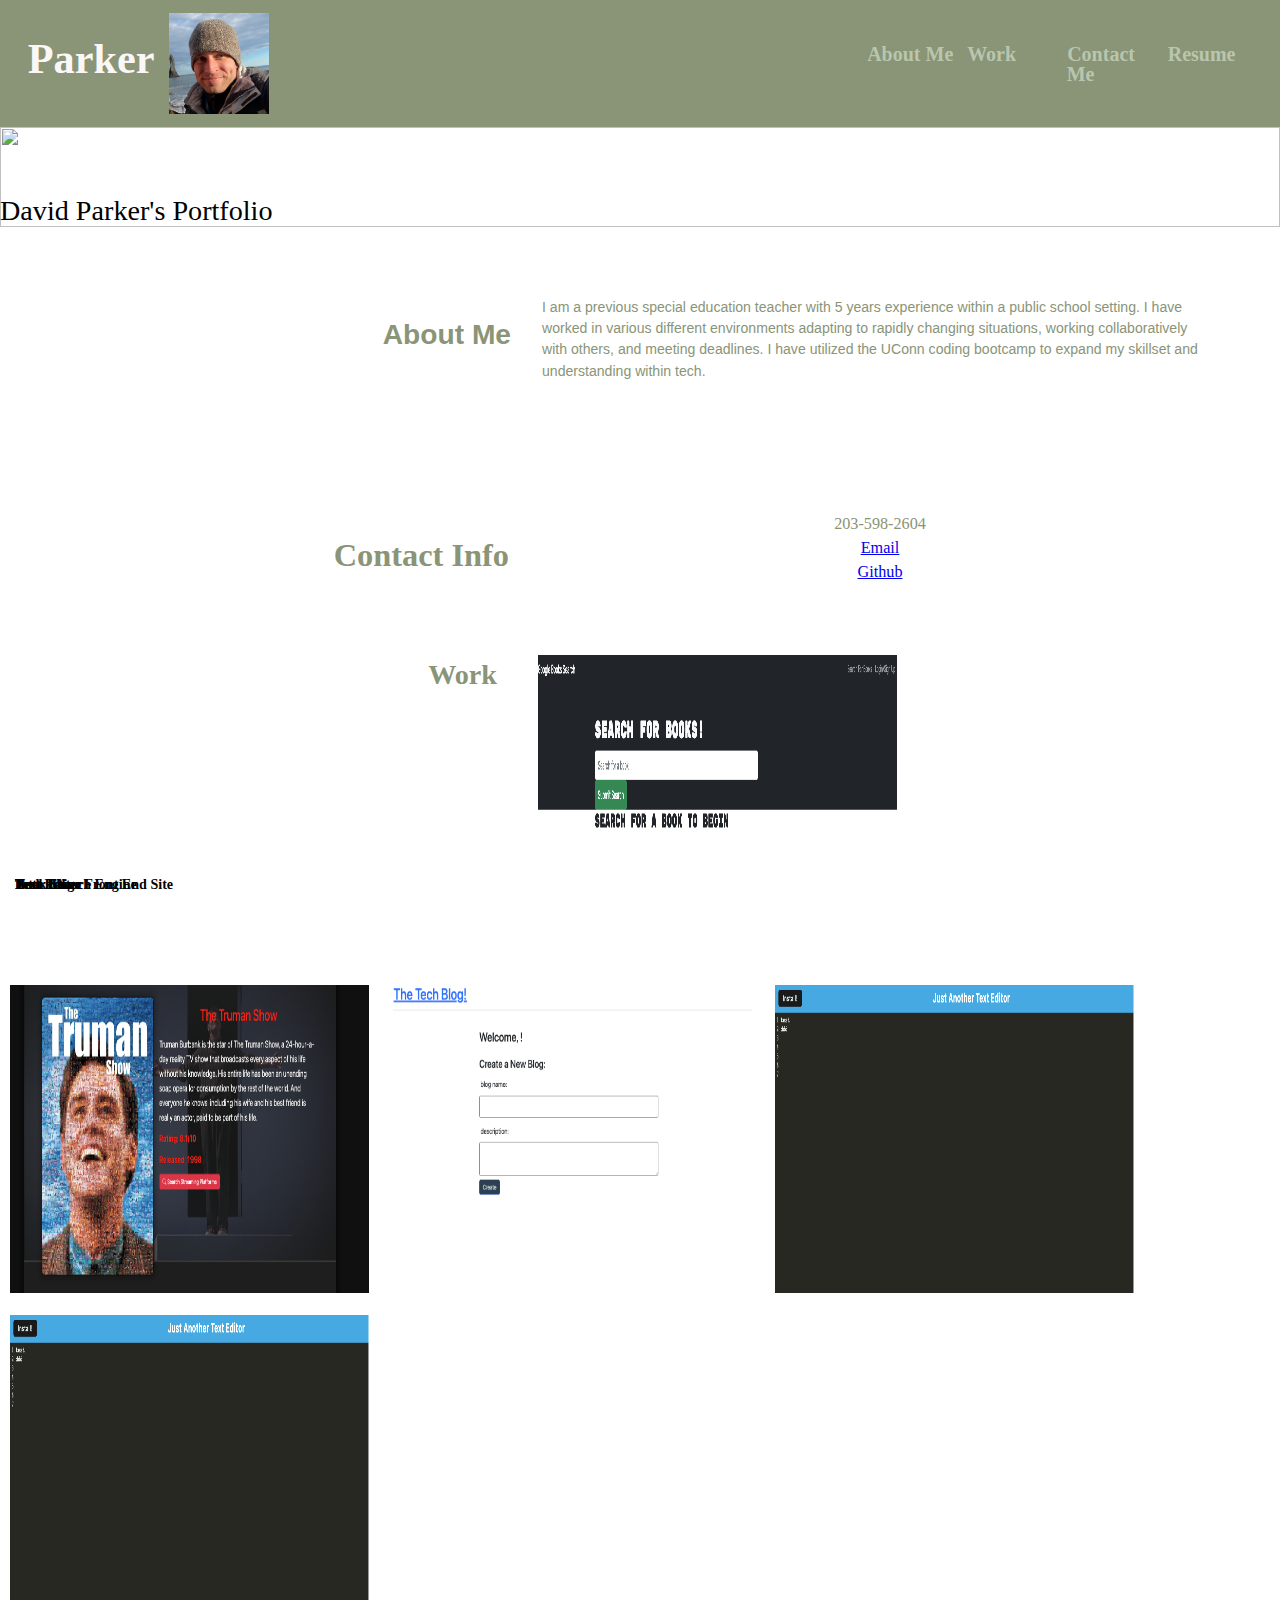
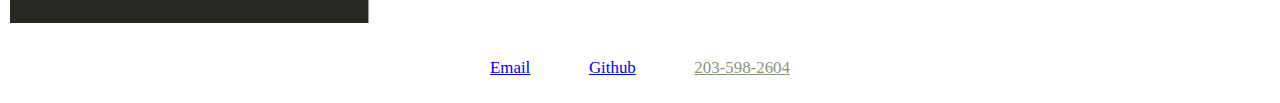
==== commit dc94f049: "fixed links" ====
--- a/index.html
+++ b/index.html
@@ -69,17 +69,21 @@
         <h3>Work</h3>
       </aside>
     </section>
-    <section class="picsContainer" id="work-pics">
-      <a href="https://github.com/julianbenchimol/newsletter-app"><img src="./images/clouds-overview.jpeg" class="work" alt="" /></a>
-      <div class="image1"><h4>Project 1</h4></div>
-      <img src="./images/iceberg.jpeg" class="gridPics" alt="" />
-      <div class="image2"><h4>Project 2</h4></div>
-      <img src="./images/ice.jpeg" class="gridPics" alt="" />
-      <div class="image3"><h4>Project 3</h4></div>
-      <img src="./images/bird.jpeg" class="gridPics" alt="" />
-      <div class="image4"><h4>Project 4</h4></div>
-      <img src="./images/water-rocks.jpeg" class="gridPics" alt="" />
-      <div class="image5"><h4>Project 5</h4></div>
+    <a class="picsContainer" id="work-pics">
+      <a href="https://booksearch92.herokuapp.com/"><img src="./images/bookSearch.png" class="gridPics" alt="" /></a>
+      <div class="image1"><h4>Book Search Engine</h4></div>
+
+      <a href="https://thelemmonade.github.io/project-whatch/"><img src="./images/project-whatch.png" class="gridPics" alt="" /></a>
+      <div class="image2"><h4>Interactive Front End Site</h4></div>
+
+      <a href="https://techblog92.herokuapp.com"><img src="./images/techBlog.png" class="gridPics" alt="" /></a>
+      <div class="image3"><h4>Tech Blog</h4></div>
+
+      <a href="https://intense-brook-34675.herokuapp.com/"><img src="./images/textEditor.png" class="gridPics" alt="" /></a>
+      <div class="image4"><h4>Text Editor</h4></div>
+
+      <a href="https://parker92-module-11-challenge.herokuapp.com/"><img src="./images/textEditor.png" class="gridPics" alt="" /></a>
+      <div class="image5"><h4>Note Taker</h4></div>
     </section>
 
     <footer>
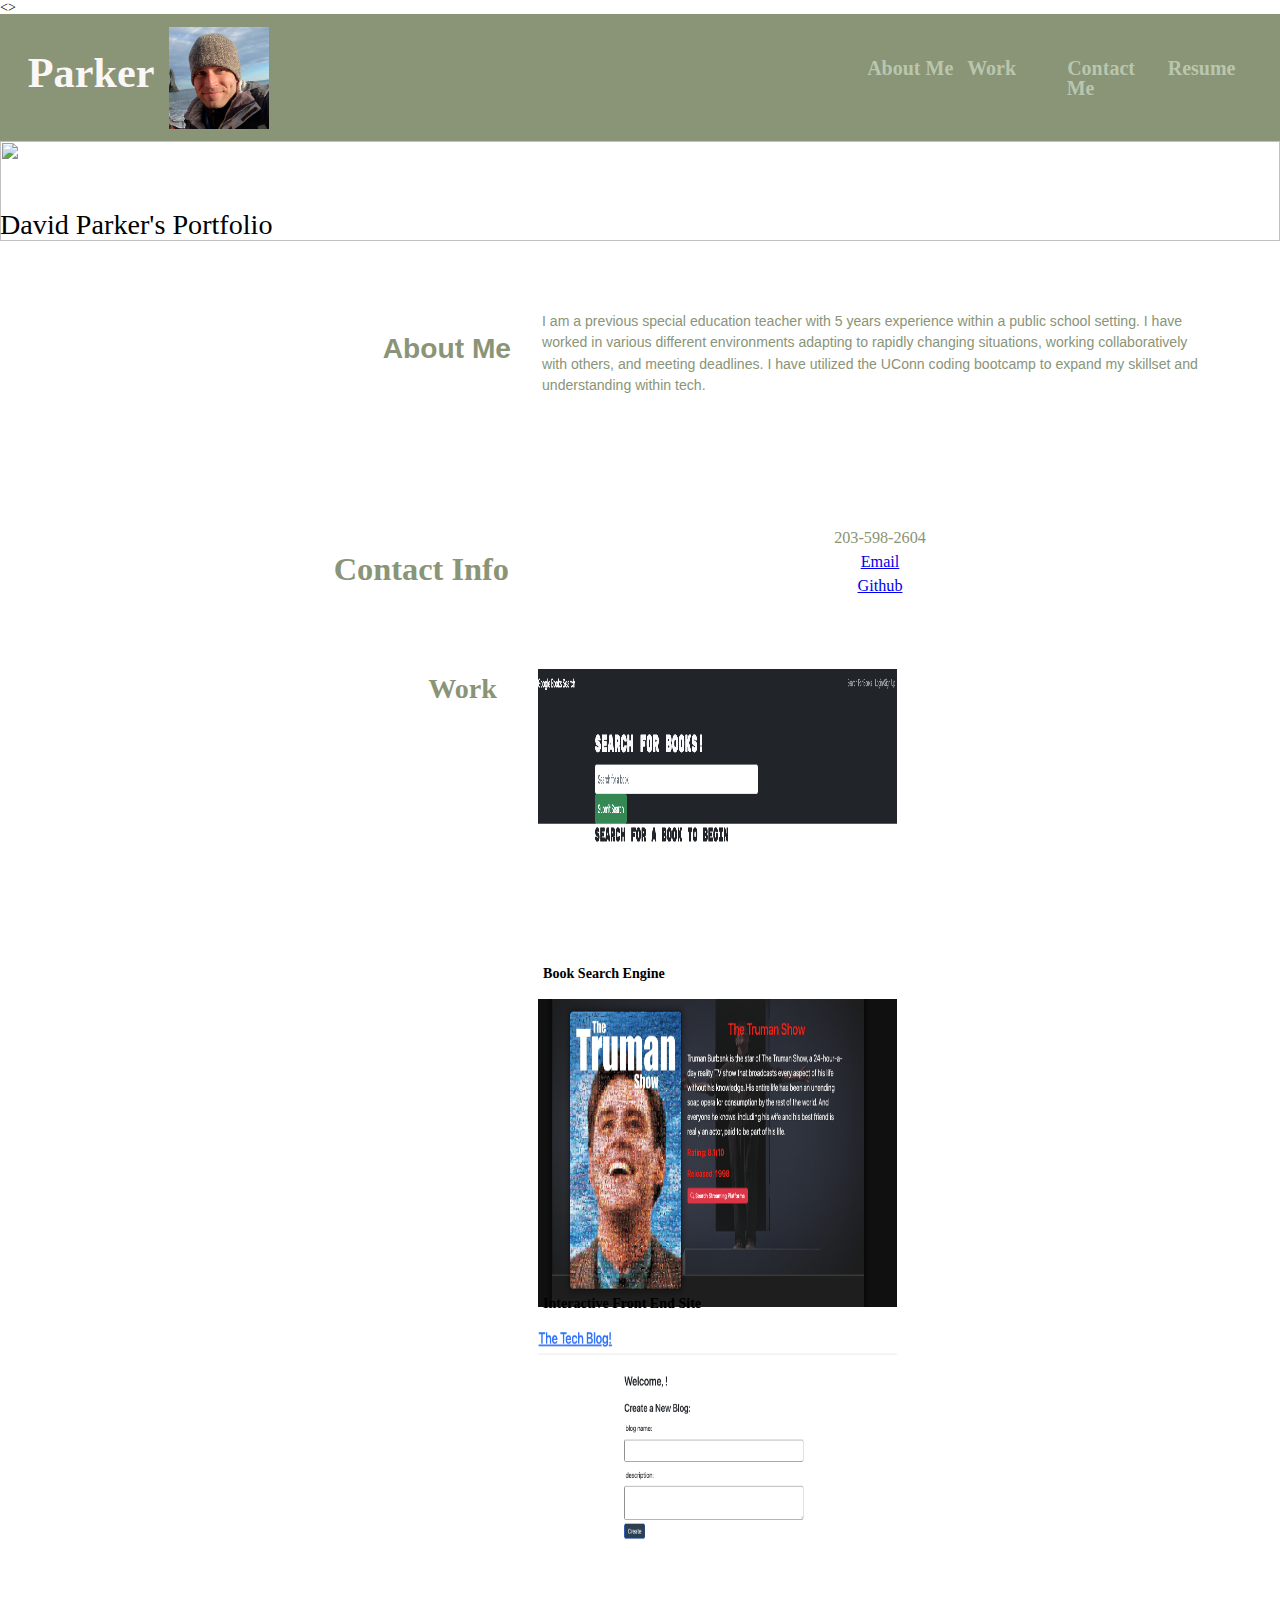
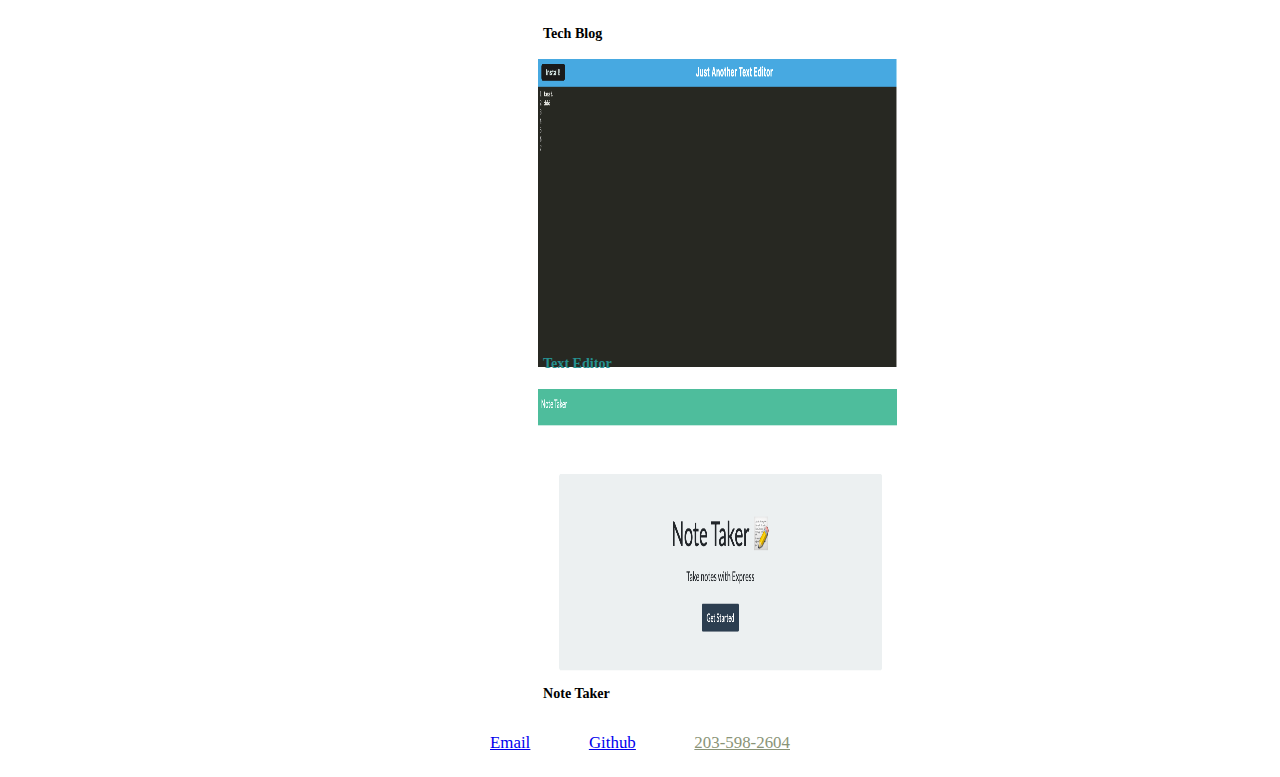
==== commit 437462ef: "fixed pucture titles" ====
--- a/index.html
+++ b/index.html
@@ -8,7 +8,7 @@
     <link rel="stylesheet" href="./assets/css/style.css" />
   </head>
 
-  <body>
+  <>
     <header>
       <div class="logo-container">
         <h1>Parker</h1>
@@ -69,21 +69,21 @@
         <h3>Work</h3>
       </aside>
     </section>
-    <a class="picsContainer" id="work-pics">
-      <a href="https://booksearch92.herokuapp.com/"><img src="./images/bookSearch.png" class="gridPics" alt="" /></a>
-      <div class="image1"><h4>Book Search Engine</h4></div>
+    <div class="picsContainer" id="work-pics"> 
+      
+      <div class="image1"><a href="https://booksearch92.herokuapp.com/"><img src="./images/bookSearch.png" class="gridPics" alt="" /></a><h4>Book Search Engine</h4></div>
 
-      <a href="https://thelemmonade.github.io/project-whatch/"><img src="./images/project-whatch.png" class="gridPics" alt="" /></a>
-      <div class="image2"><h4>Interactive Front End Site</h4></div>
+      <div class="image2"><a href="https://thelemmonade.github.io/project-whatch/"><img src="./images/project-whatch.png" class="gridPics" alt="" /></a><h4>Interactive Front End Site</h4></div>
 
-      <a href="https://techblog92.herokuapp.com"><img src="./images/techBlog.png" class="gridPics" alt="" /></a>
-      <div class="image3"><h4>Tech Blog</h4></div>
+      
+      <div class="image3"><a href="https://techblog92.herokuapp.com"><img src="./images/techBlog.png" class="gridPics" alt="" /></a><h4>Tech Blog</h4></div>
 
-      <a href="https://intense-brook-34675.herokuapp.com/"><img src="./images/textEditor.png" class="gridPics" alt="" /></a>
-      <div class="image4"><h4>Text Editor</h4></div>
+      
+      <div class="image4"><a href="https://intense-brook-34675.herokuapp.com/"><img src="./images/textEditor.png" class="gridPics" alt="" /></a><h4 class="editor" >Text Editor</h4></div>
 
-      <a href="https://parker92-module-11-challenge.herokuapp.com/"><img src="./images/textEditor.png" class="gridPics" alt="" /></a>
-      <div class="image5"><h4>Note Taker</h4></div>
+      
+      <div class="image5"><a href="https://parker92-module-11-challenge.herokuapp.com/"><img src="./images/noteTaker.png" class="gridPics" alt="" /></a><h4>Note Taker</h4></div>
+      </div>
     </section>
 
     <footer>
--- a/assets/css/style.css
+++ b/assets/css/style.css
@@ -56,6 +56,10 @@
     font-size: 200%;
   }
 
+  .editor {
+  color: rgb(37, 144, 144);
+  }
+
   #about-me {
     text-align: left;
     padding: 70px;
@@ -104,26 +108,30 @@
   padding: 10px;
 }
 
-.image1 {
+.image1, .image2, .image3, .image4, .image5 {
+  position: relative;
+}
+
+.image1 h4{
   position: absolute;
     bottom: 0px;
 }
-.image2 {
+.image2 h4{
   position: absolute;
     bottom: 0px;
 }
 
-.image3 {
+.image3 h4{
   position: absolute;
     bottom: 0px;
 }
 
-.image4 {
+.image4 h4{
   position: absolute;
     bottom: 0px;
 }
 
-.image5 {
+.image5 h4{
   position: absolute;
     bottom: 0px;
 }
